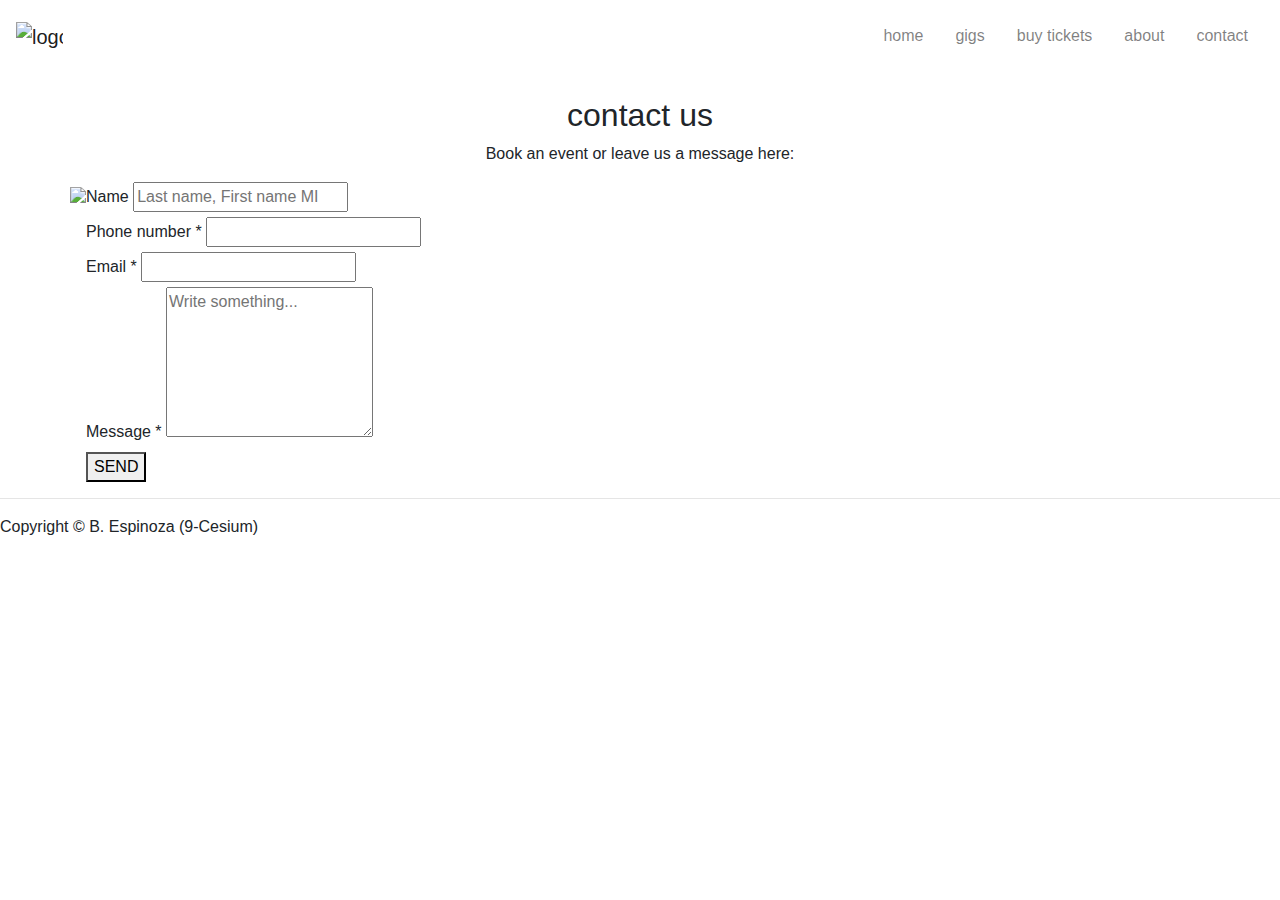
==== htdocs/contact.html @ 869e861c "Add files via upload" ====
<!DOCTYPE html>
<html>
  <head> 
    <meta charset="utf-8">
    <meta name="author" content="Bianca Espinoza">
    <meta name="keywords" content="Gigs&Swigs, gigs, tickets, reservation, forms, PH, css, js, html">
    <meta name="revised" content="04-05-2022">
    <meta name="description" content="Welcome to the Gigs and Swigs Online Site! Check out our upcoming gigs and reserve your tickets here."
    <meta name="viewport" content="width=device-width, initial-scale=1.0">
    <title>Contact — Gigs & Swigs</title>

    <link href="../images/favicon.png" rel="icon" type="image" sizes="16x16">

    <!--bootstrap css & js for collapsible nav bar-->
    <link rel="stylesheet" href="https://cdn.jsdelivr.net/npm/bootstrap@4.6.1/dist/css/bootstrap.min.css">
    <link href="../css/style.css" rel="stylesheet" type="text/css" />
    <script src="https://cdn.jsdelivr.net/npm/jquery@3.6.0/dist/jquery.slim.min.js"></script>
    <script src="https://cdn.jsdelivr.net/npm/popper.js@1.16.1/dist/umd/popper.min.js"></script>
    <script src="https://cdn.jsdelivr.net/npm/bootstrap@4.6.1/dist/js/bootstrap.bundle.min.js"></script>
  </head>
  
  <body class="contactPage">
    <!--collapsible nav bar-->
    <nav class="navbar navbar-expand-lg navbar-light bg-white">
      <div class="d-flex flex-grow-1">
        <a class="navbar-brand d-none d-lg-inline-block" href="../index.html">
          <img src="../images/horizontal-logo.png" width="170" height="50" alt="logo">
        </a>
        <a class="navbar-brand-two mx-auto d-lg-none d-inline-block" href="../index.html">
          <img src="../images/logo.png" width="65" height="50" alt="logo">
        </a>
        <div class="w-100 text-right">
          <button class="navbar-toggler" type="button" data-toggle="collapse" data-target="#myNavbar">
            <span class="navbar-toggler-icon"></span>
          </button>
        </div>
      </div>
      <div class="collapse navbar-collapse flex-grow-1 text-right" id="myNavbar">
        <ul class="navbar-nav ml-auto flex-nowrap">
          <li class="nav-item">
            <a href="../index.html" class="nav-link m-2 menu-item">home</a>
          </li>
          <li class="nav-item">
            <a href="gigs.html" class="nav-link m-2 menu-item">gigs</a>
          </li>
          <li class="nav-item">
            <a href="order.html" class="nav-link m-2 menu-item">buy tickets</a>
          </li>
          <li class="nav-item">
            <a href="about.html" class="nav-link m-2 menu-item">about</a>
          </li>
          <li class="nav-item">
            <a href="contact.html" class="nav-link m-2 menu-item">contact</a>
          </li>
        </ul>
      </div>
    </nav>
    <br>
    
    <div class="container">
      <div style="text-align:center">
        <h2>contact us</h2>
        <p>Book an event or leave us a message here:</p>
      </div>
      <!--divided into row & column to make layout responsive-->
      <div class="row">
        <div class="column">
          <img src="../images/coffeeShop.jpg" style="width:100%">
        </div>
        
        <div class="column">
          <form id="contactForm" method="post"> 
            <!--input is saved in sessionStorage through sessionInput(value, elementID, key)-->
            <!--.error is shown only when user's input is deemed invalid by validation functions (i.e. checkEmail(), checkPhone(), checkMessage())-->
            <label for="name">Name</label>
            <input type="text" id="cName" name="name" placeholder="Last name, First name MI" oninput="sessionInput('saveCName', 'cName', 'contactName');"><br>
            
            <label for="phone">Phone number *</label>
            <input type="number" id="cPhone" name="phone" onblur="checkPhone('cPhone', 'cPhoneError');" oninput="sessionInput('saveCPhone', 'cPhone', 'contactPhone');"/>
            <small id="cPhoneError" class="error"></small><br>
            
            <label for="email">Email *</label>
            <input type="text" id="cEmail" name="email" onblur="checkEmail('contactForm', 'cEmail', 'cEmailError');" oninput="sessionInput('saveCEmail', 'cEmail', 'contactEmail');"/>
            <small id="cEmailError" class="error"></small><br>

            <label for="message">Message *</label>
            <textarea id="message" name="message" placeholder="Write something..." style="height:150px" onblur="checkMessage();" oninput="sessionInput('saveCMessage', 'message', 'contactMessage');"></textarea>
            <small id="messageError" class="error"></small><br>
            
            <button class="button submit" type="submit" onclick="contactValid()">SEND</button> <!--contactValid() checks if all required fields were filled appropriately before submitting-->
          </form>
        </div>
      </div>
    </div>
    
    <footer>
      <hr>
      <!--clicking on image/s makes you redirect to social media account/s-->
      <div class="socMed">
      <a href="https://www.facebook.com/bilie.espinoza/" target="_blank">
        <div class="facebook"></div>
      </a>
        
      <a href="https://twitter.com/espi_bianca" target="_blank">
        <div class="twitter"></div>
      </a>
    
      <a href="https://www.instagram.com/espi.bianca/" target="_blank">
        <div class="instagram"></div>
      </a>
      <p>Copyright &copy B. Espinoza (9-Cesium)</p>
      </div>
    </footer>  
    <script src="../js/script.js"></script>
  </body>
</html>
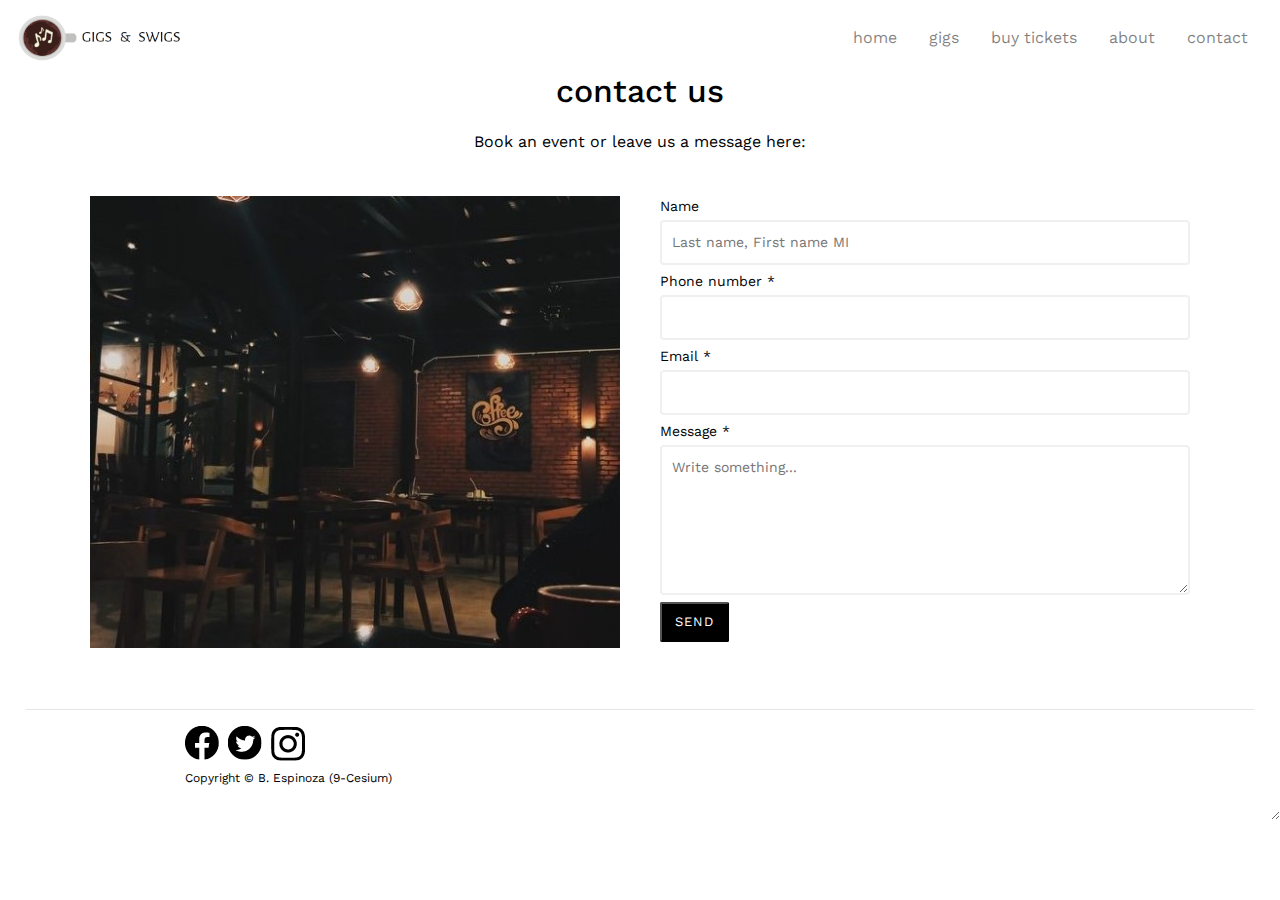
==== commit c34a5872: "Update contact.html" ====
--- a/htdocs/contact.html
+++ b/htdocs/contact.html
@@ -69,7 +69,7 @@
         </div>
         
         <div class="column">
-          <form id="contactForm" method="post"> 
+          <form id="contactForm"> 
             <!--input is saved in sessionStorage through sessionInput(value, elementID, key)-->
             <!--.error is shown only when user's input is deemed invalid by validation functions (i.e. checkEmail(), checkPhone(), checkMessage())-->
             <label for="name">Name</label>
@@ -113,4 +113,4 @@
     </footer>  
     <script src="../js/script.js"></script>
   </body>
-</html>+</html>
--- a/css/style.css
+++ b/css/style.css
@@ -0,0 +1,399 @@
+@import url('https://fonts.googleapis.com/css2?family=Work+Sans:wght@438;500&display=swap'); /*imports Work Sans font */
+
+* {
+  outline: none;
+  box-sizing: border-box;
+}
+
+html {
+  overflow-x: hidden;
+  scroll-behavior: smooth; /*makes scroll to top button smoother*/
+}
+
+body {
+  font-size: 16px;
+  font-family: 'Work Sans', proxima-nova, sans-serif;
+  font-weight: 400;
+  color: black;
+  line-height: 1.5;
+  margin: 0px;
+  padding: 0px;
+  width: 100%;
+  height: 100%;
+  padding-top: 3rem;
+  padding-bottom: 2em;
+  overflow: auto;
+  overflow-x: hidden;
+}
+
+nav { 
+  position: fixed !important; /*nav bar still visible as you scroll*/
+  right: 0;
+  top: 0;
+  z-index: 100;
+  width: 100%;
+  padding-right: 5%;
+  padding-bottom: 2%;
+  font-size: 1em;
+}
+
+li a:hover {
+  text-decoration: underline !important;
+}
+
+a:hover {
+  text-decoration: none;
+  color: white;
+}
+
+header { 
+  background-image: url('../images/welcome.jpg');
+  background-repeat: no-repeat;
+  background-size: cover;
+  margin: 0;
+  height: 50vh;
+  text-align: center;
+  color: white;
+}
+
+header h1 {
+  padding-top: 9%;
+  font-size: 3.5em;
+}
+
+header .welcomeButton {
+  background-color: white;
+  color: black;
+}
+
+h2 {
+  text-align: center;
+  margin: 0 0 20px;
+}
+
+h4 {
+  padding: 40px 0 30px 0;
+  text-align: center;
+}
+
+footer {
+  left: 0;
+  bottom: 0;
+  width: 100%;
+  height: 7.5rem;
+  padding: 2%;
+  vertical-align: bottom;
+  font-size: 12px;
+  clear: both;
+}
+
+footer p{
+  margin: -10px;
+}
+
+/*styles for image sprites */
+.socMed {
+  text-align: center; 
+  display: inline-block;
+  width: 100%;
+  margin-left: 13%;
+}
+
+.socMed a div {
+  padding: 1.75%;
+}
+
+.socMed p {
+  clear: left;
+  text-align: left;
+}
+
+.facebook:hover, .twitter:hover, .instagram:hover {
+  opacity: 0.6
+}
+
+.facebook {
+  background: url('../images/icon.png') no-repeat -116px -77px;
+	width: 37px;
+	height: 37px;
+  float: left;
+}
+
+.twitter {
+  background: url('../images/icon.png') no-repeat -231px -77px;
+	width: 37px;
+	height: 37px;
+  float: left;
+}
+
+.instagram {
+  background: url('../images/icon.png') no-repeat -345px -76px;
+	width: 35px;
+	height: 36px;
+  float: left;
+}
+
+/*styling for general classes used*/
+.container {
+  clear: both;
+  width: 100%;
+  height: auto;
+}
+
+.button {
+  background-color: black;
+  border-radius: 2px;
+  color: white; 
+  padding: 12px;
+  font-size: 13px;
+  text-align: center;
+  letter-spacing: 1.12px;
+}
+
+.button:hover {
+  opacity: 0.7;
+}
+
+.button:active {
+  box-shadow: -1px 2px 16px 3px rgba(0,0,0,0.3);
+}
+
+/*styling for home page image*/
+.indexAbout {
+  float: right;
+  margin: 0 0 10px 15px;
+  height: auto;
+  max-width: 100%;
+}
+
+/*styling for gig cards in gigs.html*/
+.card {
+  box-shadow: 0 4px 8px 0 rgba(0, 0, 0, 0.2);
+  border-radius: 2px;
+  max-width: 260px;
+  margin-top: 2%;
+  margin-left: auto;
+  margin-right: 1%;
+  float: left;
+  line-spacing: 0.9;
+}
+
+.card:hover {
+  transform: translate(0, -10px);
+}
+
+.price {
+  font-size: 22px;
+}
+
+.card h1, p {
+  padding: 0 10px 0 10px;
+}
+
+.card img {
+  max-width: 100%;
+  height: auto;
+}
+
+.card h1 {
+  font-weight: 500;
+  font-size: 18px;
+  padding-top: 10px;
+}
+
+.card .button {
+  padding: 12px;
+  width: 100%;
+  font-size: 18px;
+}
+
+.card .button:hover {
+  opacity: 0.7;
+}
+
+/*styling for back to top button*/
+.back-to-top {
+  position: fixed;
+  right: 7.5rem;
+  bottom: 4rem;
+  border-radius: 50%;
+  background-color: white;
+  box-shadow: 0 2px 2px 0 rgba(0, 0, 0, 0.2);
+  border: 1px solid #ddd;
+  width: 4rem;
+  height: 4rem;
+  font-size: 2em;
+}
+
+#topBtn {
+  display: none;
+}
+
+/*styling for both order and contact forms */
+input, select, textarea {
+  border: 2px solid #f0f0f0;
+  border-radius: 4px;
+  width: 100%;
+  padding: 10px;
+  font-size: 14px;
+  resize: vertical;
+}
+
+label {
+  color: black;
+  display: block;
+  margin-bottom: 3px;
+  font-size: 14px;
+  outline: none;
+}
+
+input:focus {
+  outline: 0;
+  border-color: #777;
+}
+
+.error {
+  color: red;
+  margin-bottom: 10px;
+}
+
+/*styling for order.html elements*/
+.orderPage {
+  display: flex;
+  min-height: 100vh;
+  margin: 0;
+  line-spacing: 1.0;
+}
+
+.orderPage .container {
+  width: 50%;
+}
+
+.form {
+  padding: 30px 40px;
+}
+
+.form .submit, .form .reset, .orderButton, .homeButton {
+  background-color: black;
+  border: 2px solid black;
+  border-radius: 4px;
+  color: #fff;
+  display: block;
+  font-size: 16px;
+  padding: 10px;
+  margin: 20px 0 20px 0;
+  width: 45%;
+  float: right;
+}
+
+.form .reset, .orderButton {
+  background-color: white;
+  color: black;
+  float: left;
+}
+
+.ticketTotal h5 {
+  display: inline;
+}
+
+/* styling for confirmation page */
+.confirmPage{
+  font-size: 16px;
+}
+
+.confirmPage > .container > p, h5{
+  text-align: center;
+}
+
+.disclaimer{
+  font-size: 14px;
+}
+
+/* styling for input summary table */
+.inputSummary{
+  border: 1px solid #ddd;
+  border-collapse: collapse;
+  margin-left: auto;
+  margin-right: auto;
+  font-size: 18px;
+}
+
+.inputSummary td, th {
+  border: none;
+  text-align: left;
+  padding: 5px;
+  padding-top: 8px;
+  padding-left: 20px;
+}
+
+.inputSummary th{
+  font-weight: 500;
+}
+
+.inputSummary .total {
+  border-top: 1px solid #ddd;
+}
+
+.inputSummary p{
+  display: inline;
+}
+
+/* styling for navigation buttons in confirm.html */
+.orderButton, .homeButton{
+  width: 25%;
+}
+
+.orderButton{
+  margin-left: 24.5%;
+}
+
+.homeButton{
+  margin-right: 24.5%;
+}
+
+.orderButton:hover{
+  color: black;
+}
+
+/* styling for contact page */
+.contactPage{
+  resize: vertical;
+}
+
+.contactPage input{
+  margin-bottom: 6px;
+}
+
+.contactPage .submit{
+  padding: 8px 13px;
+}
+
+.column {
+  float: left;
+  width: 50%;
+  margin-top: 6px;
+  padding: 20px;
+}
+
+.row:after {
+  content: "";
+  display: table;
+  clear: both;
+}
+
+/* responsive layout - when the screen is less than 600px wide, make the two columns stack on top of each other instead of next to each other */
+@media screen and (max-width: 600px) {
+  .column, input[type=submit] {
+    width: 100%;
+    margin-top: 0;
+  }
+}
+
+/* styling for about page */
+.aboutPage .container p{
+  padding: 0 12.5% 0 12.5%;
+}
+
+.aboutPage h2{
+  padding-bottom: 40px;
+}